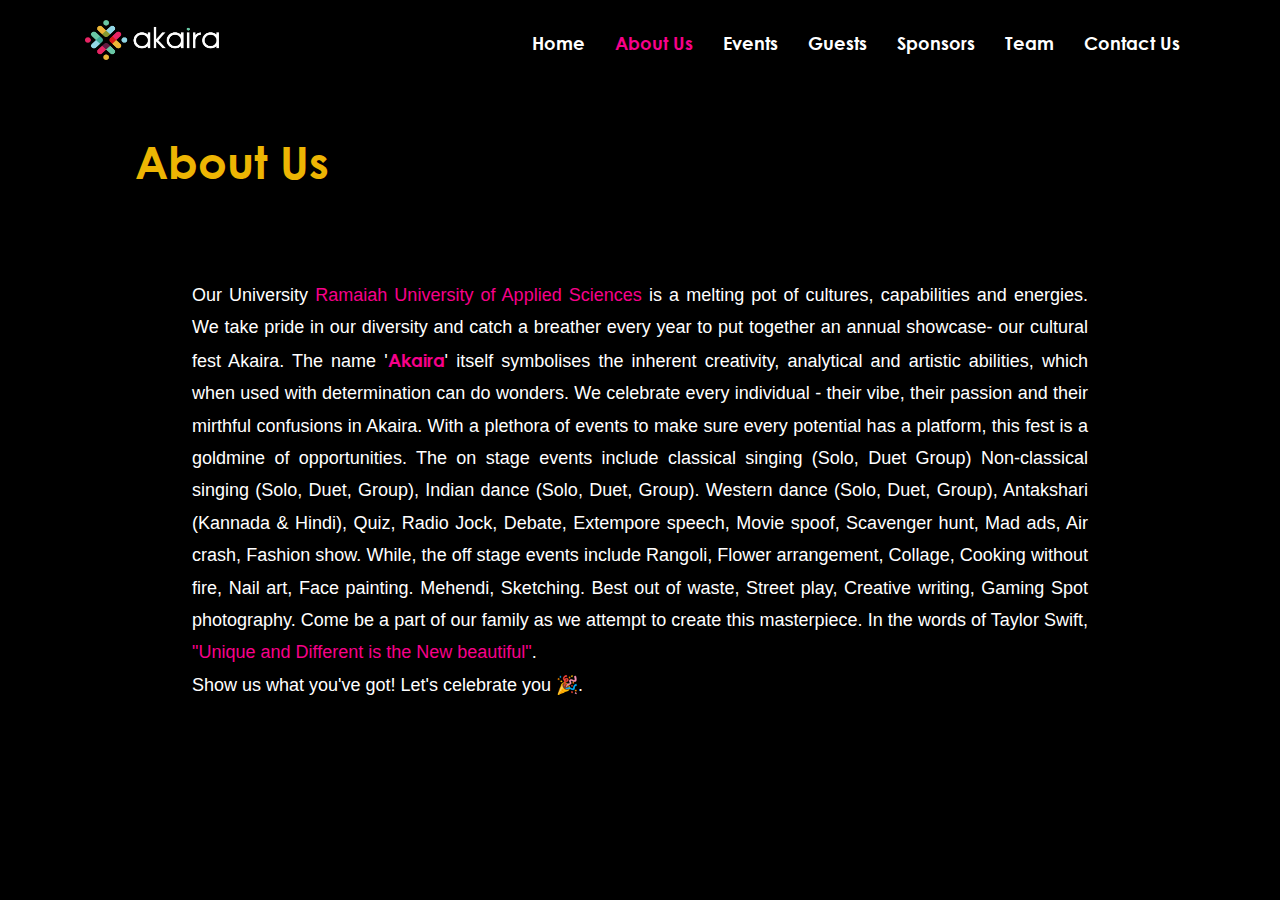
==== components/about.html @ 3091fb58 "initial commit + about + contact" ====
<!DOCTYPE html>
<html lang="en">
  <head>
    <meta charset="UTF-8" />
    <meta name="viewport" content="width=device-width, initial-scale=1.0" />

    <link
      href="../assets/vendor/bootstrap/css/bootstrap.min.css"
      rel="stylesheet"
    />
    <link href="../assets/vendor/icofont/icofont.min.css" rel="stylesheet" />
    <link
      href="../assets/vendor/boxicons/css/boxicons.min.css"
      rel="stylesheet"
    />

    <link rel="stylesheet" href="../css/nav.css" />
    <link rel="stylesheet" href="../css/about.css" />

    <title>Akaira 2020</title>
  </head>

  <body>
    <header id="header" class="fixed-top">
      <div class="container">
        <div class="logo float-left">
          <a href="../index.html"
            ><img src="../assets/images/akaira.png" alt="" class="img-fluid"
          /></a>
        </div>

        <nav class="nav-menu d-none d-lg-block float-right">
          <ul>
            <li><a href="../index.html">Home</a></li>
            <li class="active"><a href="about.html">About Us</a></li>
            <li><a href="events.html">Events</a></li>
            <li><a href="guests.html">Guests</a></li>
            <li><a href="sponsors.html">Sponsors</a></li>
            <li><a href="team.html">Team</a></li>
            <li><a href="contact.html">Contact Us</a></li>
          </ul>
        </nav>
      </div>
    </header>
    <main>
      <h2>About Us</h2>
      <div class="content">
        <p>
          Our University
          <span class="pink">Ramaiah University of Applied Sciences</span> is a
          melting pot of cultures, capabilities and energies. We take pride in
          our diversity and catch a breather every year to put together an
          annual showcase- our cultural fest Akaira. The name '<span
            class="bold pink"
            >Akaira</span
          >' itself symbolises the inherent creativity, analytical and artistic
          abilities, which when used with determination can do wonders. We
          celebrate every individual - their vibe, their passion and their
          mirthful confusions in Akaira. With a plethora of events to make sure
          every potential has a platform, this fest is a goldmine of
          opportunities. The on stage events include classical singing (Solo,
          Duet Group) Non-classical singing (Solo, Duet, Group), Indian dance
          (Solo, Duet, Group). Western dance (Solo, Duet, Group), Antakshari
          (Kannada & Hindi), Quiz, Radio Jock, Debate, Extempore speech, Movie
          spoof, Scavenger hunt, Mad ads, Air crash, Fashion show. While, the
          off stage events include Rangoli, Flower arrangement, Collage, Cooking
          without fire, Nail art, Face painting. Mehendi, Sketching. Best out of
          waste, Street play, Creative writing, Gaming Spot photography. Come be
          a part of our family as we attempt to create this masterpiece. In the
          words of Taylor Swift,
          <span class="pink">"Unique and Different is the New beautiful"</span>.
          <br />
          Show us what you've got! Let's celebrate you 🎉.
        </p>
      </div>
    </main>

    <!-- End Header -->
    <script src="../assets/vendor/jquery/jquery.min.js"></script>
    <script src="../assets/vendor/jquery.easing/jquery.easing.min.js"></script>
    <script src="../js/nav.js"></script>
  </body>
</html>
---- css/nav.css ----
:root {
  --black: #000000;
  --white: #ffffff;
  --yellow: #edb503;
  --blue: #94ffee;
  --pink: #f7008a;
}

@font-face {
  font-family: cg-regular;
  src: url(../assets/fonts/GOTHICR.ttf);
}
@font-face {
  font-family: cg-italic;
  src: url(../assets/fonts/GOTHICI.TTF);
}
@font-face {
  font-family: cg-bold;
  src: url(../assets/fonts/GOTHICB.TTF);
}

a:hover {
  text-decoration: none;
}
body {
  background-color: var(--black);
}

/*--------------------------------------------------------------
      # Header
      --------------------------------------------------------------*/
#header {
  height: 80px;
  transition: all 0.5s;
  z-index: 997;
  transition: all 0.5s;
  padding: 20px 0;
  background: #1e4356;
  font-family: "cg-bold";
}
#header {
  background-color: var(--black);
}
#header.header-transparent {
  background: none;
}

#header .logo img {
  padding: 0;
  margin: 0;
  max-height: 40px;
}

/*--------------------------------------------------------------
      # Navigation Menu
      --------------------------------------------------------------*/
/* Desktop Navigation */
.nav-menu,
.nav-menu * {
  margin: 0;
  padding: 0;
  list-style: none;
}

.nav-menu > ul > li {
  position: relative;
  white-space: nowrap;
  float: left;
  justify-content: space-evenly;
}

.nav-menu a {
  display: block;
  position: relative;
  padding: 10px 15px;
  transition: 0.3s;
  color: var(--white);
  font-size: 18px;
}

.nav-menu a:hover {
  border-bottom: 2px solid var(--blue);
}
.nav-menu .active > a {
  color: var(--pink);
  text-decoration: none;
}

/* Mobile Navigation */
.mobile-nav {
  font-family: "cg-bold";
  position: fixed;
  top: 0;
  bottom: 0;
  z-index: 9999;
  overflow-y: auto;
  left: -260px;
  width: 260px;
  padding-top: 18px;
  background: #333333;
  transition: 0.4s;
}
button {
  color: var(--blue);
}
.mobile-nav * {
  margin: 0;
  padding: 0;
  list-style: none;
}

.mobile-nav a {
  display: block;
  position: relative;
  color: var(--white);
  padding: 10px 20px;
  font-weight: 500;
}

.mobile-nav a:hover,
.mobile-nav .active > a,
.mobile-nav li:hover > a {
  color: var(--pink);
  text-decoration: none;
}

.mobile-nav-toggle {
  position: fixed;
  right: 15px;
  top: 15px;
  z-index: 9998;
  border: 0;
  background: none;
  font-size: 24px;
  transition: all 0.4s;
  outline: none !important;
  line-height: 1;
  cursor: pointer;
  text-align: right;
}

.mobile-nav-toggle i {
  color: var(--white);
}

.mobile-nav-overly {
  width: 100%;
  height: 100%;
  z-index: 9997;
  top: 0;
  left: 0;
  position: fixed;
  background: rgba(153, 153, 153, 0.8);
  overflow: hidden;
  display: none;
}

.mobile-nav-active {
  overflow: hidden;
}

.mobile-nav-active .mobile-nav {
  left: 0;
}

.mobile-nav-active .mobile-nav-toggle i {
  color: var(--pink);
}

/* common heading h2 in every page */

main > h2 {
  color: var(--yellow);
  text-align: left;
  font-family: "cg-bold";
  margin: 3em auto 2em 3em;
  font-size: 45px;
}
@media (max-width: 991.98px) {
  main > h2 {
    font-size: 38px;
    margin: 2.8em auto 0.5em 1em;
  }
}
---- css/about.css ----
:root {
  --black: #000000;
  --white: #ffffff;
  --yellow: #edb503;
  --blue: #94ffee;
  --pink: #f7008a;
}

@font-face {
  font-family: cg-regular;
  src: url(../assets/fonts/GOTHICR.ttf);
}
@font-face {
  font-family: cg-italic;
  src: url(../assets/fonts/GOTHICI.TTF);
}
@font-face {
  font-family: cg-bold;
  src: url(../assets/fonts/GOTHICB.TTF);
}

.content {
  color: var(--white);
}
.content > p {
  margin: 0 auto;
  text-align: justify;
  width: 70vw;
  line-height: 1.8;
  font-size: 18px;
}
.pink {
  color: var(--pink);
}
.bold {
  font-family: "cg-bold";
}
@media (max-width: 991.98px) {
  .content > p {
    width: 88vw;
    margin-bottom: 50px;
  }
}
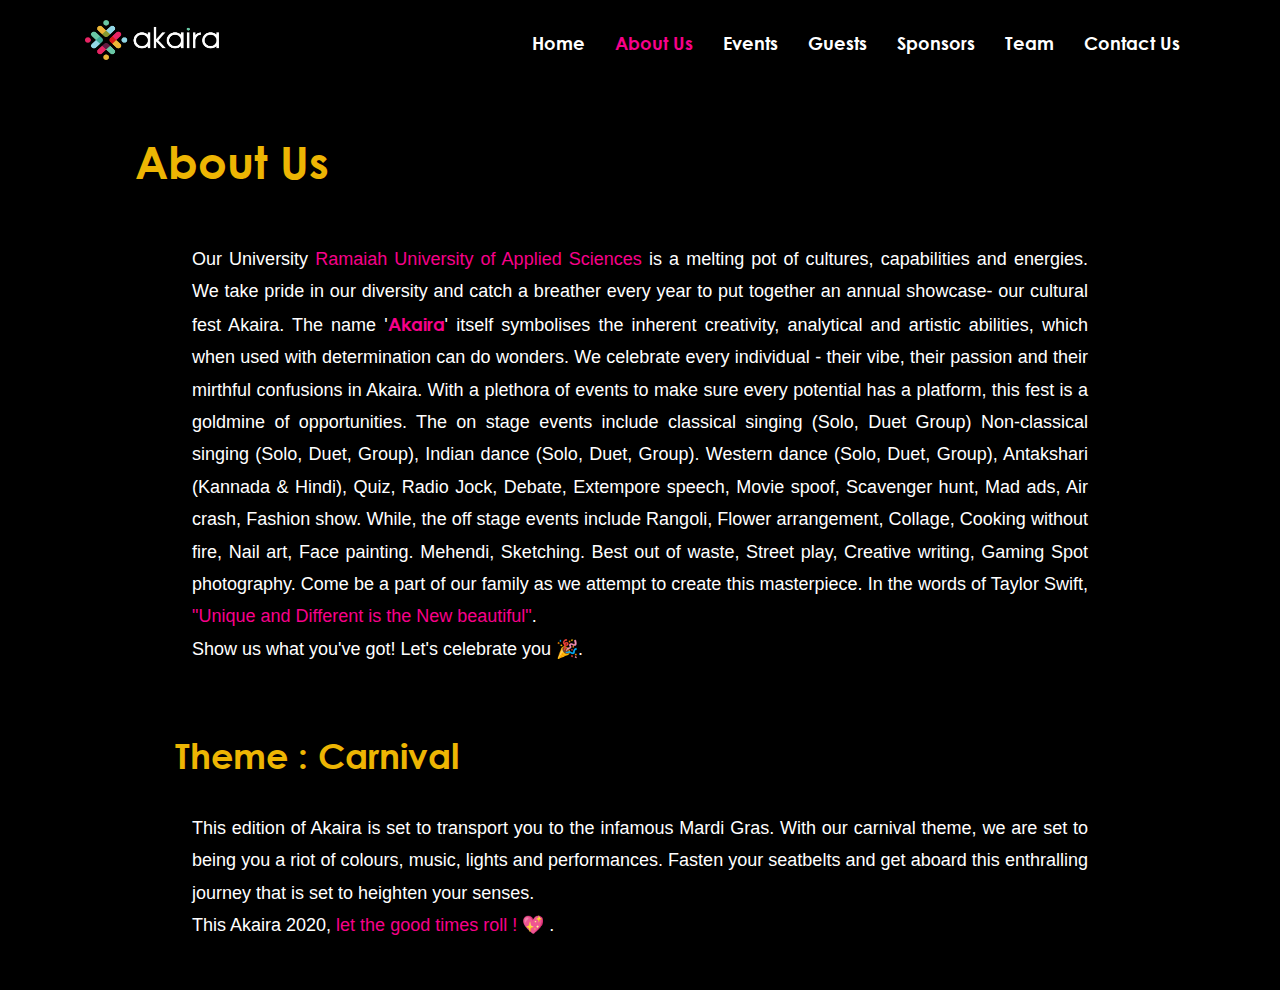
==== commit 0dac6581: "updated about page" ====
--- a/components/about.html
+++ b/components/about.html
@@ -16,6 +16,8 @@
 
     <link rel="stylesheet" href="../css/nav.css" />
     <link rel="stylesheet" href="../css/about.css" />
+
+    <link rel="icon" href="assets/images/favicon.ico" />
 
     <title>Akaira 2020</title>
   </head>
@@ -44,7 +46,7 @@
     </header>
     <main>
       <h2>About Us</h2>
-      <div class="content">
+      <div class="about-content">
         <p>
           Our University
           <span class="pink">Ramaiah University of Applied Sciences</span> is a
@@ -73,6 +75,18 @@
           Show us what you've got! Let's celebrate you 🎉.
         </p>
       </div>
+      <h3>Theme : Carnival</h3>
+      <div class="theme-content">
+        <p>
+          This edition of Akaira is set to transport you to the infamous Mardi
+          Gras. With our carnival theme, we are set to being you a riot of
+          colours, music, lights and performances. Fasten your seatbelts and get
+          aboard this enthralling journey that is set to heighten your senses.
+          <br />
+          This Akaira 2020,
+          <span class="pink"> let the good times roll ! 💖 </span>.
+        </p>
+      </div>
     </main>
 
     <!-- End Header -->
--- a/css/nav.css
+++ b/css/nav.css
@@ -173,7 +173,7 @@
   color: var(--yellow);
   text-align: left;
   font-family: "cg-bold";
-  margin: 3em auto 2em 3em;
+  margin: 3em auto 1.2em 3em;
   font-size: 45px;
 }
 @media (max-width: 991.98px) {
--- a/css/about.css
+++ b/css/about.css
@@ -18,11 +18,8 @@
   font-family: cg-bold;
   src: url(../assets/fonts/GOTHICB.TTF);
 }
-
-.content {
+p {
   color: var(--white);
-}
-.content > p {
   margin: 0 auto;
   text-align: justify;
   width: 70vw;
@@ -36,8 +33,25 @@
   font-family: "cg-bold";
 }
 @media (max-width: 991.98px) {
-  .content > p {
+  p {
     width: 88vw;
     margin-bottom: 50px;
   }
 }
+
+h3 {
+  color: var(--yellow);
+  text-align: left;
+  font-family: "cg-bold";
+  margin: 2em auto 1em 5em;
+  font-size: 35px;
+}
+.theme-content {
+  margin-bottom: 3em;
+}
+@media (max-width: 991.98px) {
+  h3 {
+    font-size: 30px;
+    margin: 2.8em auto 0.5em 1em;
+  }
+}
